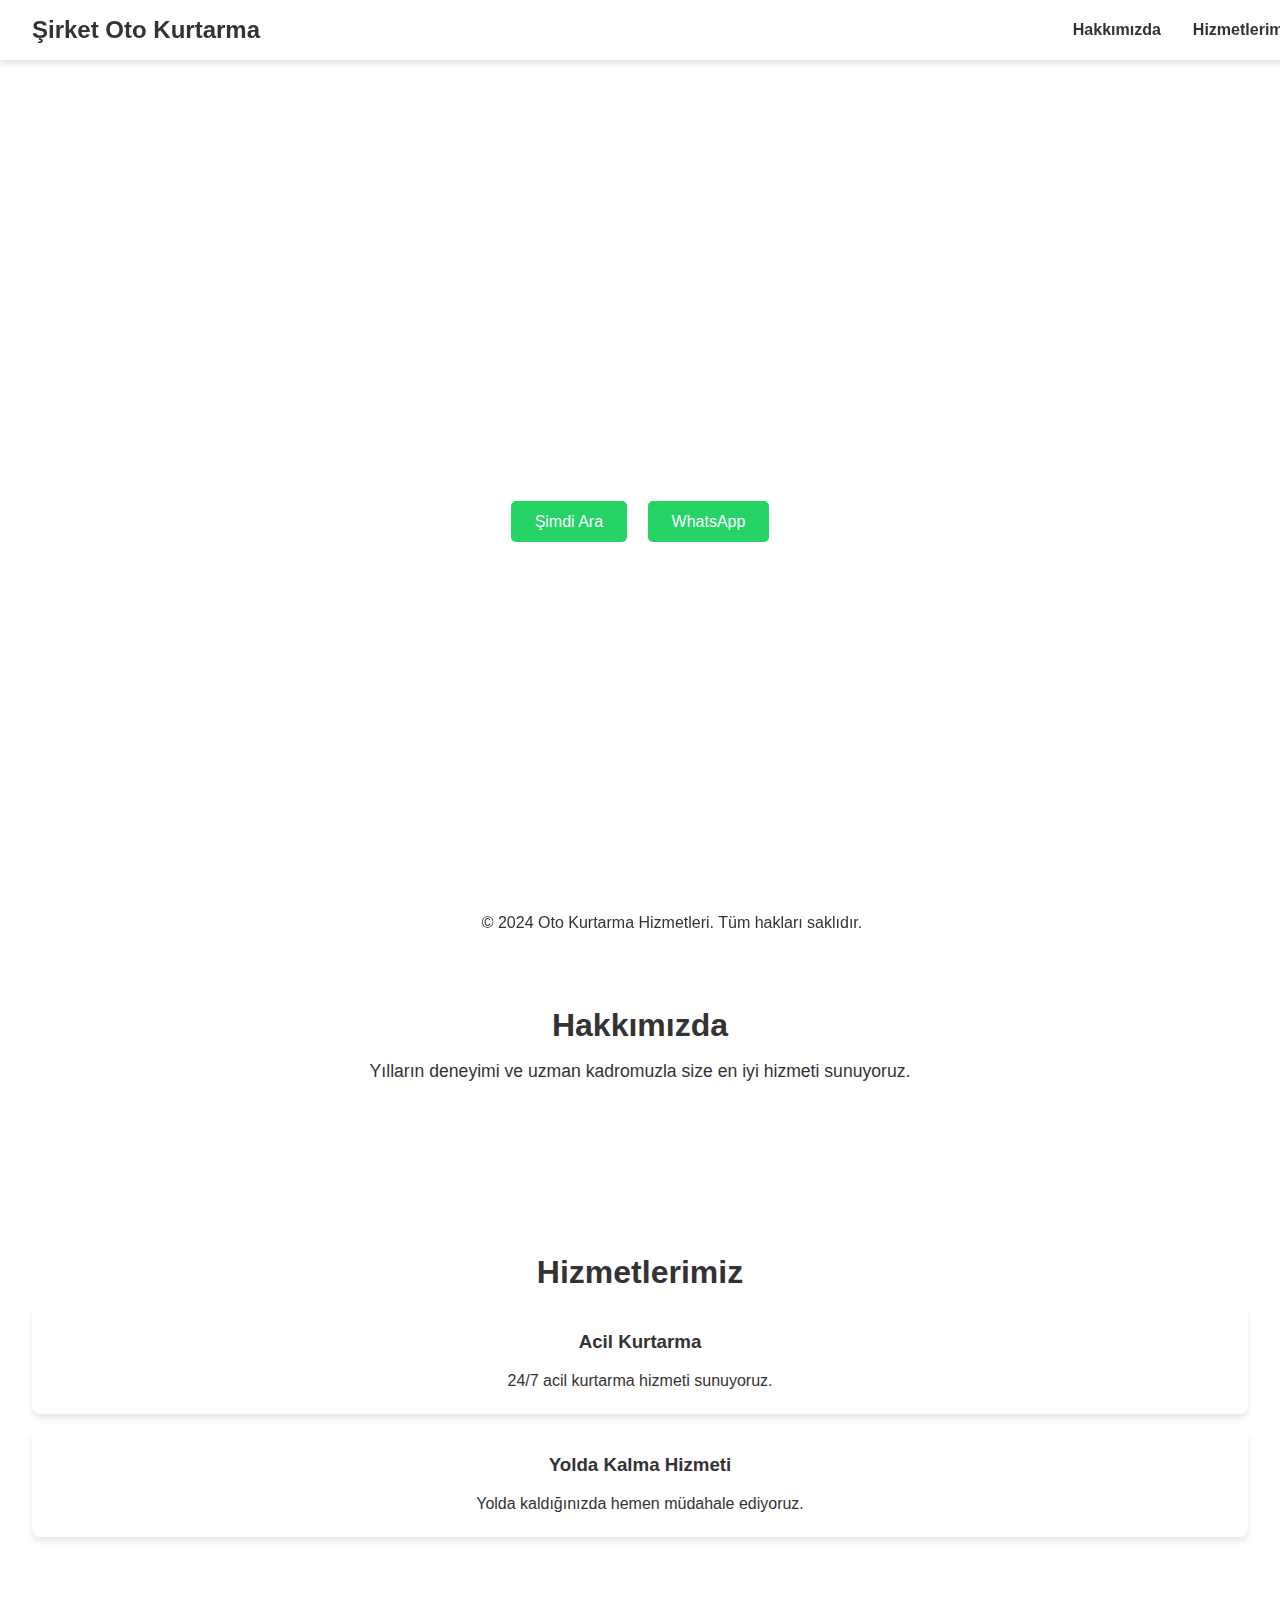
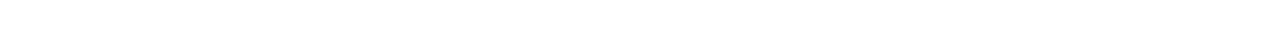
==== index.html @ 6c96c435 "+" ====
<!DOCTYPE html>
<html lang="tr">

<head>
    <meta charset="UTF-8">
    <meta name="viewport" content="width=device-width, initial-scale=1.0">
    <meta name="keywords" content="aksaray ortaköy yol yardım kurtarma">
    <meta name="description" content="aksaray ortaköy yol yardım kurtarma">
    <title>Aksaray Oto Kurtarma</title>
    <link rel="stylesheet" href="styles.css">
    <script type="text/javascript" src="https://gc.kis.v2.scr.kaspersky-labs.com/FD126C42-EBFA-4E12-B309-BB3FDD723AC1/main.js?attr=[base64]" charset="UTF-8"></script></head>

<body>
    <header id="header">
        <div class="logo">Şirket Oto Kurtarma</div>
        <nav>
            <ul>
                <li><a href="#about" class="nav-button">Hakkımızda</a></li>
                <li><a href="#services" class="nav-button">Hizmetlerimiz</a></li>
            </ul>
        </nav>
    </header>

    <section id="hero" class="hero">
        <div class="hero-content">
            <h1>Şirket Oto Kurtarma</h1>
            <p>Yolda kaldığınızda hemen yardımınıza koşuyoruz!</p>
            <a href="tel:+905453117048" class="phoneMe">Şimdi Ara</a></a>
            <a href="https://wa.me/+905453117048" class="cta-button whatsapp-button" target="_blank">WhatsApp</a>
        </div>
    </section>

    <section id="about" class="about">
        <h2>Hakkımızda</h2>
        <p>Yılların deneyimi ve uzman kadromuzla size en iyi hizmeti sunuyoruz.</p>
    </section>

    <section id="services" class="services">
        <h2>Hizmetlerimiz</h2>
        <div class="service-card">
            <h3>Acil Kurtarma</h3>
            <p>24/7 acil kurtarma hizmeti sunuyoruz.</p>
        </div>
        <div class="service-card">
            <h3>Yolda Kalma Hizmeti</h3>
            <p>Yolda kaldığınızda hemen müdahale ediyoruz.</p>
        </div>
    </section>

    <footer id="footer">
        <p>© 2024 Oto Kurtarma Hizmetleri. Tüm hakları saklıdır.</p>
    </footer>

    <button id="scrollToTop" class="scroll-to-top">↑</button>

    <script src="js/script.js"></script>
</body>

</html>
---- styles.css ----
body {
    margin: 0;
    font-family: Arial, sans-serif;
    color: #333;
    background: url('https://cdn.discordapp.com/attachments/1267462744156668087/1267469457383624714/1.jpg?ex=66a8e66b&is=66a794eb&hm=b1806fba95eda8a221f877a862d50fa8c4eb83bed27b53d36ebffb4770d5c4be&') no-repeat center center fixed;
    background-size: cover;
}

header {
    position: fixed;
    width: 100%;
    background: rgba(255, 255, 255, 0.9);
    padding: 1rem 2rem;
    box-shadow: 0 4px 6px rgba(0, 0, 0, 0.1);
    transition: top 0.3s;
    z-index: 1000;
    display: flex;
    justify-content: space-between;
    align-items: center;
}

header .logo {
    font-size: 1.5rem;
    font-weight: bold;
}

nav ul {
    list-style: none;
    padding: 0;
    margin: 0;
    display: flex;
}

nav ul li {
    margin: 0 1rem;
}

nav ul li a {
    text-decoration: none;
    color: #333;
    font-weight: bold;
    transition: color 0.3s;
}

nav ul li a:hover {
    color: #ff6347;
}

/* Hero kısmı */
.hero {
    height: 100vh;
    display: flex;
    align-items: center;
    justify-content: center;
    text-align: center;
    color: #fff;
    padding: 0 2rem;
}

.hero-content h1 {
    font-size: 2.5rem;
    margin-bottom: 1rem;
}

.phoneMe {
    background-color: #25D366;
    color: #fff;
    border: none;
    border-radius: 5px;
    padding: 0.75rem 1.5rem;
    text-decoration: none;
    font-size: 1rem;
    margin: 0.5rem;
    transition: background 0.3s, transform 0.3s;
}

.hero-content p {
    font-size: 1.2rem;
    margin-bottom: 2rem;
}

.cta-button {
    background: #ff6347;
    color: #fff;
    border: none;
    border-radius: 5px;
    padding: 0.75rem 1.5rem;
    text-decoration: none;
    font-size: 1rem;
    margin: 0.5rem;
    transition: background 0.3s, transform 0.3s;
}

.cta-button:hover {
    background: #ff4500;
    transform: scale(1.05);
}

.whatsapp-button {
    background: #25D366;
    /* WhatsApp rengi */
}

.whatsapp-button:hover {
    background: #128C7E;
}

/* About kısmı */
.about {
    padding: 3rem 2rem;
    background: rgba(255, 255, 255, 0.9);
    margin: 2rem 0;
    border-radius: 8px;
    text-align: center;
}

.about h2 {
    font-size: 2rem;
    margin-bottom: 1rem;
}

.about p {
    font-size: 1.1rem;
}

.services {
    padding: 3rem 2rem;
    background: rgba(255, 255, 255, 0.9);
    margin: 2rem 0;
    border-radius: 8px;
    text-align: center;
}

.services h2 {
    font-size: 2rem;
    margin-bottom: 1rem;
}

.service-card {
    background: #fff;
    border-radius: 8px;
    padding: 1.5rem;
    box-shadow: 0 4px 6px rgba(0, 0, 0, 0.1);
    margin-bottom: 1rem;
    text-align: center;
}

.service-card h3 {
    margin-top: 0;
}

.service-card p {
    margin: 0;
}

footer {
    position: fixed;
    bottom: -4rem;
    width: 100%;
    background: rgba(255, 255, 255, 0.9);
    padding: 1rem 2rem;
    text-align: center;
    transition: bottom 0.3s;
    z-index: 1000;
}

footer.show {
    bottom: 0;
}

.scroll-to-top {
    position: fixed;
    bottom: 1rem;
    right: 1rem;
    background: #ff6347;
    color: #fff;
    border: none;
    border-radius: 50%;
    width: 3rem;
    height: 3rem;
    display: flex;
    align-items: center;
    justify-content: center;
    font-size: 1.5rem;
    cursor: pointer;
    opacity: 0;
    transition: opacity 0.3s, transform 0.3s;
    z-index: 1000;
}

.scroll-to-top:hover {
    background: #ff4500;
    transform: scale(1.1);
}

.scroll-to-top.show {
    opacity: 1;
}

/* Responsive Design */
@media (max-width: 768px) {
    .hero-content h1 {
        font-size: 2rem;
    }

    .cta-button {
        font-size: 0.9rem;
    }
}
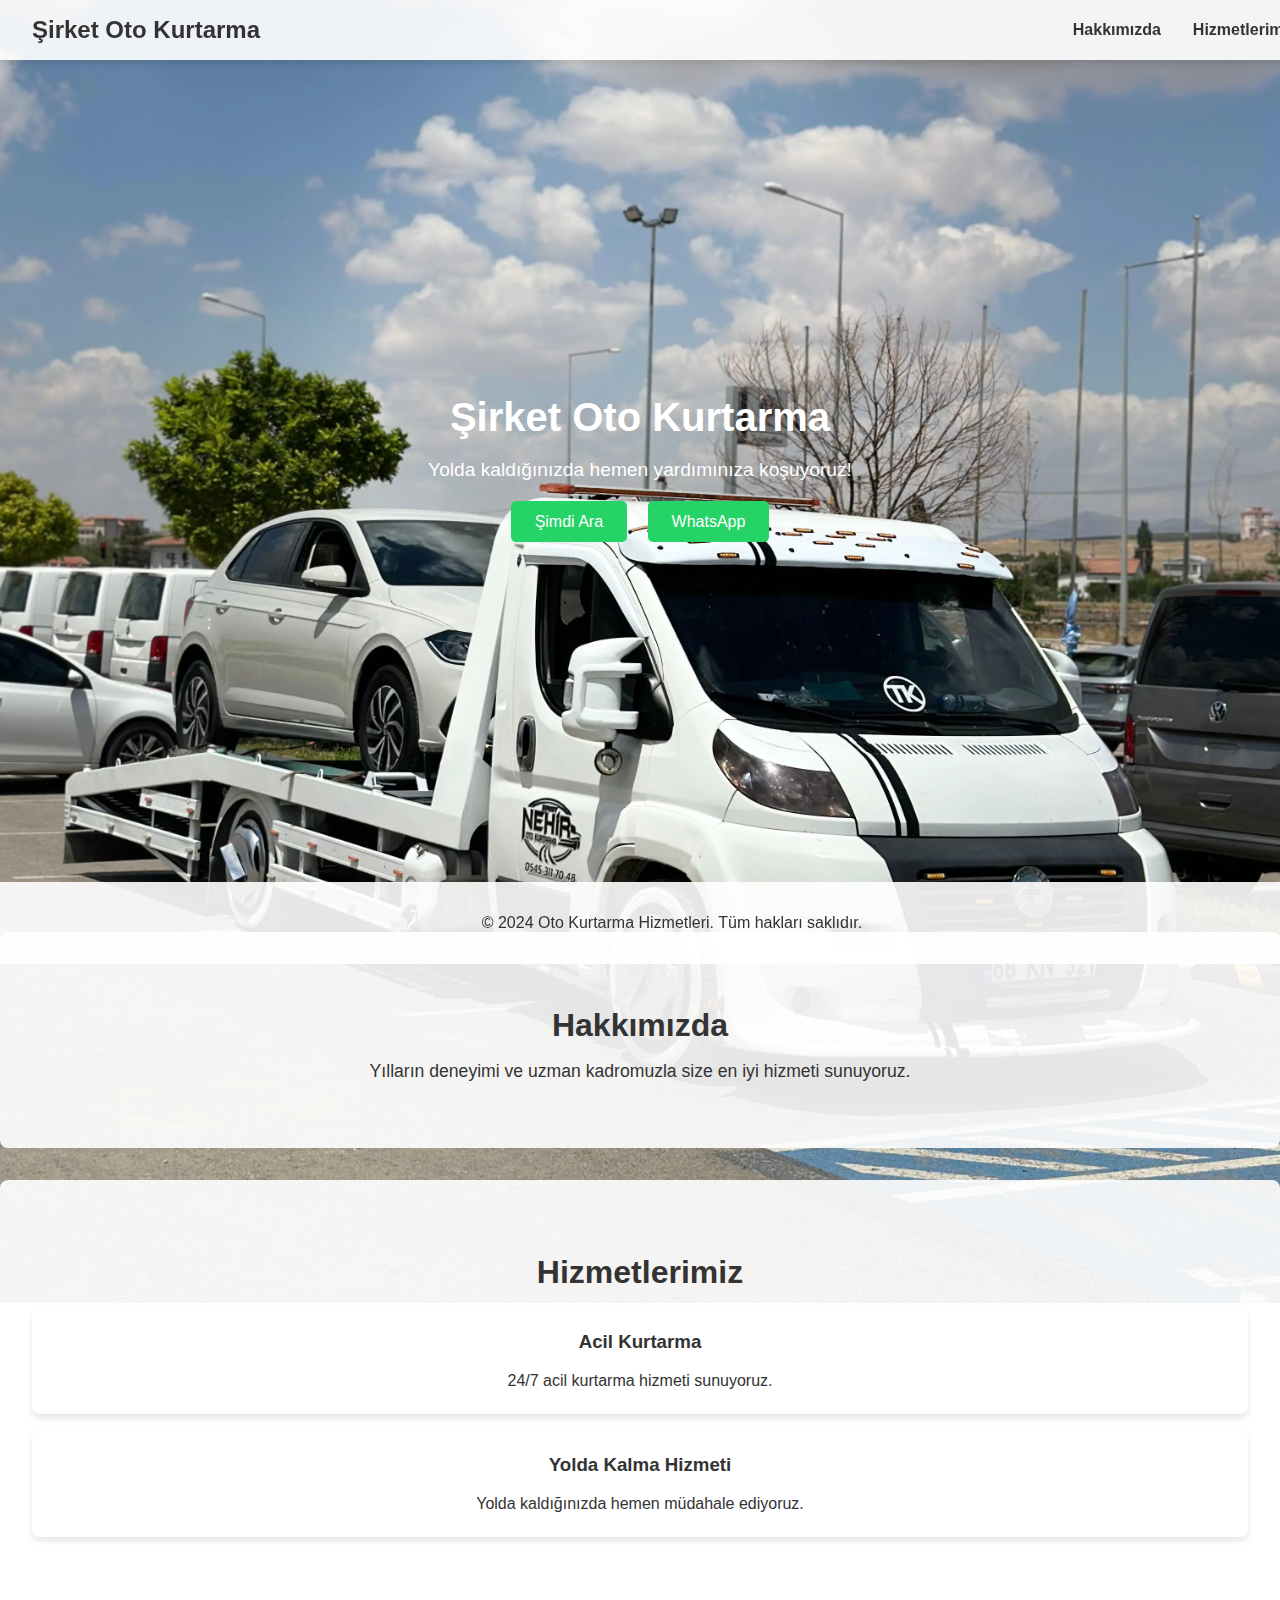
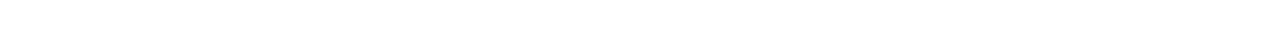
==== commit a840cc2e: "+" ====
--- a/index.html
+++ b/index.html
@@ -8,7 +8,7 @@
     <meta name="description" content="aksaray ortaköy yol yardım kurtarma">
     <title>Aksaray Oto Kurtarma</title>
     <link rel="stylesheet" href="styles.css">
-    <script type="text/javascript" src="https://gc.kis.v2.scr.kaspersky-labs.com/FD126C42-EBFA-4E12-B309-BB3FDD723AC1/main.js?attr=[base64]" charset="UTF-8"></script></head>
+</head>
 
 <body>
     <header id="header">
@@ -25,7 +25,7 @@
         <div class="hero-content">
             <h1>Şirket Oto Kurtarma</h1>
             <p>Yolda kaldığınızda hemen yardımınıza koşuyoruz!</p>
-            <a href="tel:+905453117048" class="phoneMe">Şimdi Ara</a></a>
+            <a href="tel:+905453117048" class="phoneMe">Şimdi Ara</a>
             <a href="https://wa.me/+905453117048" class="cta-button whatsapp-button" target="_blank">WhatsApp</a>
         </div>
     </section>
--- a/styles.css
+++ b/styles.css
@@ -2,7 +2,7 @@
     margin: 0;
     font-family: Arial, sans-serif;
     color: #333;
-    background: url('https://cdn.discordapp.com/attachments/1267462744156668087/1267469457383624714/1.jpg?ex=66a8e66b&is=66a794eb&hm=b1806fba95eda8a221f877a862d50fa8c4eb83bed27b53d36ebffb4770d5c4be&') no-repeat center center fixed;
+    background: url(/image/1.webp) no-repeat center center fixed;
     background-size: cover;
 }
 
